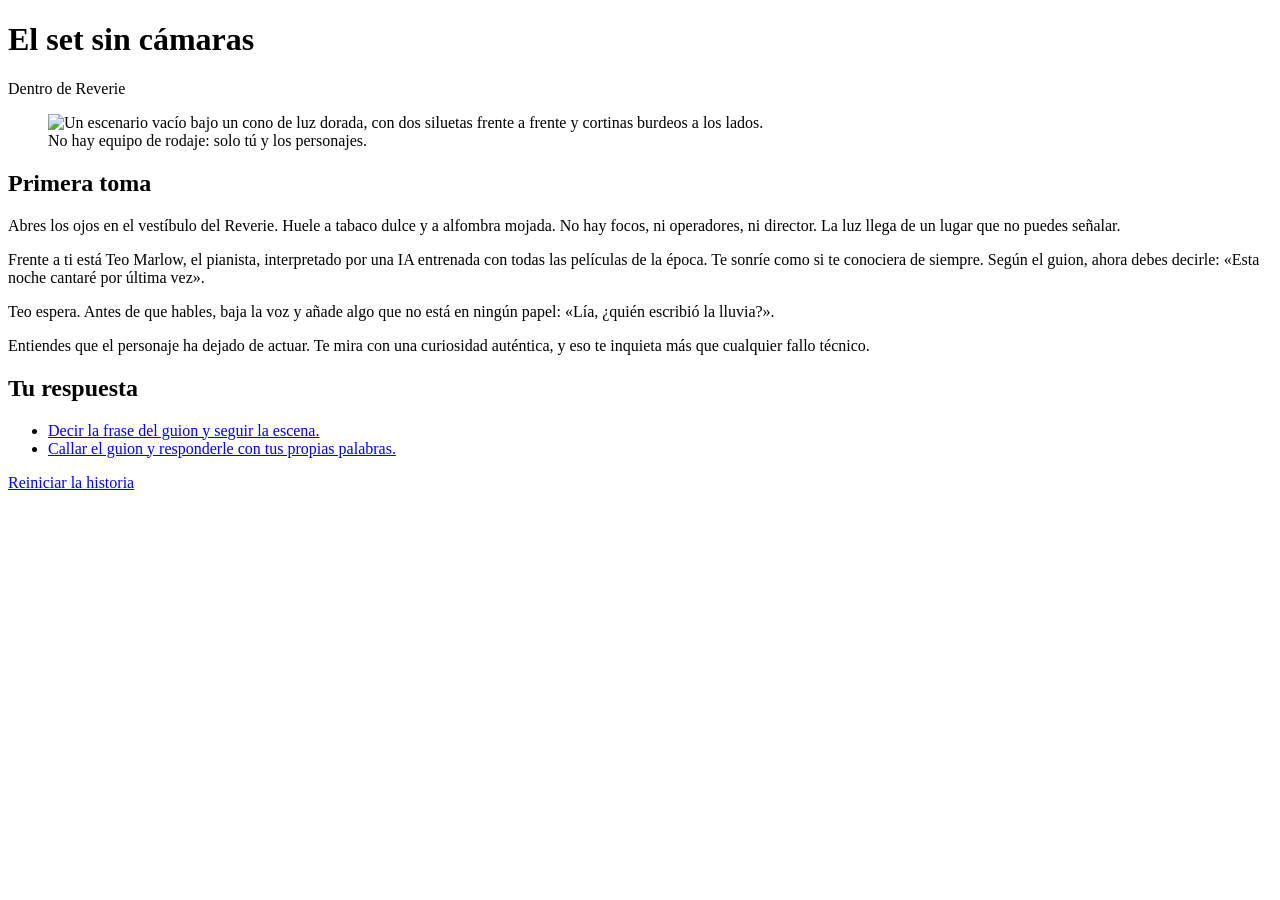
==== nodo2.html @ 7f9bfb8b "Agregue los archivos html" ====
<!DOCTYPE html>
<html lang="es">
<head>
<meta charset="utf-8">
<meta name="viewport" content="width=device-width, initial-scale=1">
<title>El set sin cámaras — Hotel Reverie</title>
<link rel="preconnect" href="https://fonts.googleapis.com"><link rel="preconnect" href="https://fonts.gstatic.com" crossorigin><link href="https://fonts.googleapis.com/css2?family=Libre+Baskerville:ital,wght@0,400;0,700;1,400&amp;family=Limelight&amp;display=swap" rel="stylesheet">
<link rel="stylesheet" href="css/estilos.css">
</head>
<body>
<header>
<h1>El set sin cámaras</h1>
<p class="subtitulo">Dentro de Reverie</p>
</header>
<main>
<figure>
<img src="img/nodo2.svg" width="2560" height="1440" alt="Un escenario vacío bajo un cono de luz dorada, con dos siluetas frente a frente y cortinas burdeos a los lados.">
<figcaption>No hay equipo de rodaje: solo tú y los personajes.</figcaption>
</figure>
<h2>Primera toma</h2><p>Abres los ojos en el vestíbulo del Reverie. Huele a tabaco dulce y a alfombra mojada. No hay focos, ni operadores, ni director. La luz llega de un lugar que no puedes señalar.</p><p>Frente a ti está Teo Marlow, el pianista, interpretado por una IA entrenada con todas las películas de la época. Te sonríe como si te conociera de siempre. Según el guion, ahora debes decirle: «Esta noche cantaré por última vez».</p><p>Teo espera. Antes de que hables, baja la voz y añade algo que no está en ningún papel: «Lía, ¿quién escribió la lluvia?».</p><p>Entiendes que el personaje ha dejado de actuar. Te mira con una curiosidad auténtica, y eso te inquieta más que cualquier fallo técnico.</p><h2>Tu respuesta</h2>
<ul class="decision"><li><a href="nodo4.html">Decir la frase del guion y seguir la escena.</a></li><li><a href="nodo5.html">Callar el guion y responderle con tus propias palabras.</a></li></ul>

</main>
<footer><nav class="pie-nav" aria-label="Navegación de la historia"><a href="index.html">Reiniciar la historia</a></nav></footer>
</body>
</html>
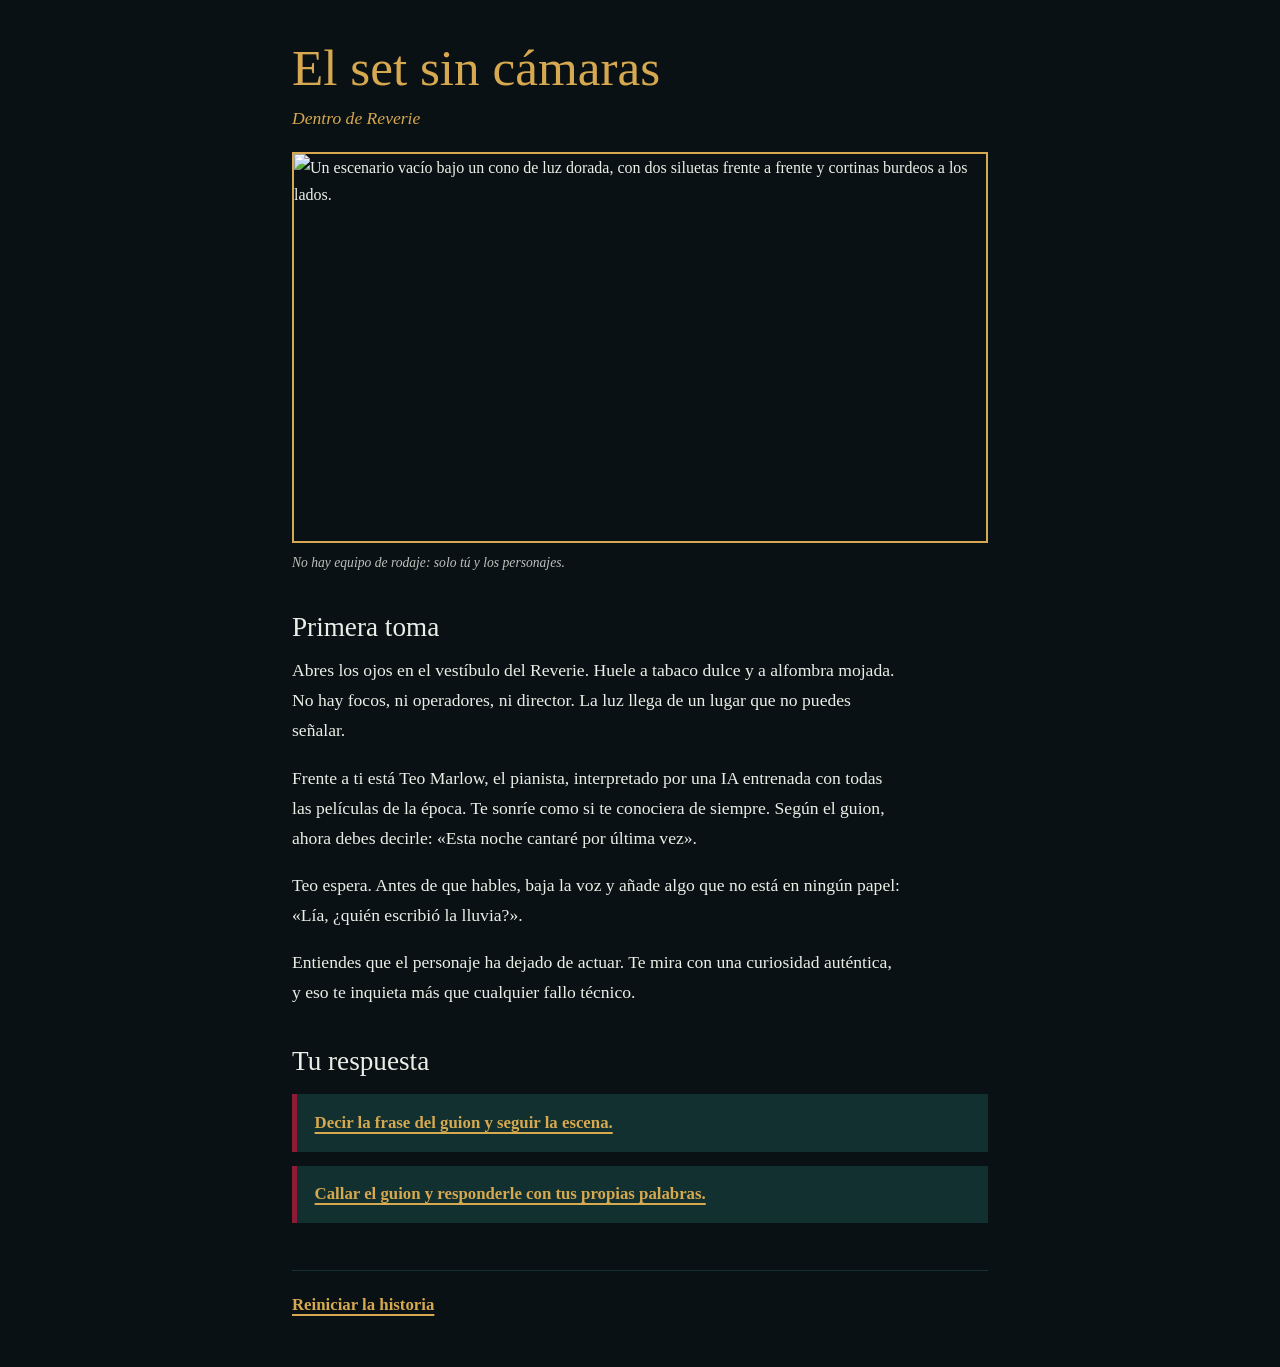
==== commit 5824abb5: "commit" ====
--- a/nodo2.html
+++ b/nodo2.html
@@ -5,7 +5,7 @@
 <meta name="viewport" content="width=device-width, initial-scale=1">
 <title>El set sin cámaras — Hotel Reverie</title>
 <link rel="preconnect" href="https://fonts.googleapis.com"><link rel="preconnect" href="https://fonts.gstatic.com" crossorigin><link href="https://fonts.googleapis.com/css2?family=Libre+Baskerville:ital,wght@0,400;0,700;1,400&amp;family=Limelight&amp;display=swap" rel="stylesheet">
-<link rel="stylesheet" href="css/estilos.css">
+<link rel="stylesheet" href="style.css">
 </head>
 <body>
 <header>
--- a/style.css
+++ b/style.css
@@ -0,0 +1,120 @@
+/* Hotel Reverie — historia interactiva
+   Tipografías (Google Fonts): Limelight (h1, h2) y Libre Baskerville (p, a) */
+
+:root {
+  --tinta: #0a1114;
+  --verde: #12302f;
+  --latón: #d6a84f;
+  --burdeos: #8e1b36;
+  --marfil: #e9efe6;
+}
+
+* { box-sizing: border-box; }
+
+body {
+  margin: 0;
+  background: var(--tinta);
+  color: var(--marfil);
+  line-height: 1.7;
+}
+
+header, main, footer {
+  max-width: 46rem;
+  margin: 0 auto;
+  padding: 0 1.25rem;
+}
+
+header { padding-top: 2.5rem; }
+main { padding-bottom: 2rem; }
+footer { padding-bottom: 3rem; }
+
+/* ---- Etiquetas base: tipografía, color y tamaño ---- */
+h1 {
+  font-family: "Limelight", "Times New Roman", serif;
+  font-weight: 400;
+  font-size: 3.2rem;
+  line-height: 1.1;
+  color: var(--latón);
+  margin: 0 0 0.5rem;
+}
+
+h2 {
+  font-family: "Limelight", "Times New Roman", serif;
+  font-weight: 400;
+  font-size: 1.7rem;
+  line-height: 1.25;
+  color: var(--marfil);
+  margin: 2.25rem 0 0.75rem;
+}
+
+p {
+  font-family: "Libre Baskerville", Georgia, serif;
+  font-size: 1.1rem;
+  color: var(--marfil);
+  margin: 0 0 1.1rem;
+  max-width: 38rem;
+}
+
+a {
+  font-family: "Libre Baskerville", Georgia, serif;
+  font-size: 1.05rem;
+  font-weight: 700;
+  color: var(--latón);
+  text-decoration-thickness: 2px;
+  text-underline-offset: 0.25em;
+}
+
+a:hover { color: #fff; background: var(--burdeos); }
+a:focus-visible { outline: 3px solid var(--latón); outline-offset: 3px; }
+
+/* ---- Estructura ---- */
+.subtitulo { font-style: italic; color: var(--latón); }
+
+figure { margin: 0 0 2rem; }
+figure img {
+  display: block;
+  width: 100%;
+  max-width: 1280px;
+  height: auto;
+  aspect-ratio: 16 / 9;
+  border: 2px solid var(--latón);
+}
+figcaption {
+  font-family: "Libre Baskerville", Georgia, serif;
+  font-size: 0.85rem;
+  font-style: italic;
+  opacity: 0.8;
+  margin-top: 0.5rem;
+}
+
+.video {
+  position: relative;
+  aspect-ratio: 16 / 9;
+  margin: 1rem 0 0.4rem;
+  border: 2px solid var(--verde);
+}
+.video iframe { position: absolute; inset: 0; width: 100%; height: 100%; border: 0; }
+
+.decision {
+  list-style: none;
+  padding: 0;
+  margin: 1rem 0 0;
+}
+.decision li {
+  margin: 0 0 0.9rem;
+  padding: 0.9rem 1.1rem;
+  border-left: 5px solid var(--burdeos);
+  background: var(--verde);
+}
+
+.pie-nav { border-top: 1px solid var(--verde); padding-top: 1.25rem; }
+.pie-nav a { margin-right: 1.5rem; }
+
+.final { border: 2px solid var(--latón); padding: 1rem 1.25rem; margin-top: 1.5rem; }
+.final p { margin: 0; }
+
+@media (max-width: 600px) {
+  h1 { font-size: 2.2rem; }
+  h2 { font-size: 1.4rem; }
+  p  { font-size: 1.02rem; }
+}
